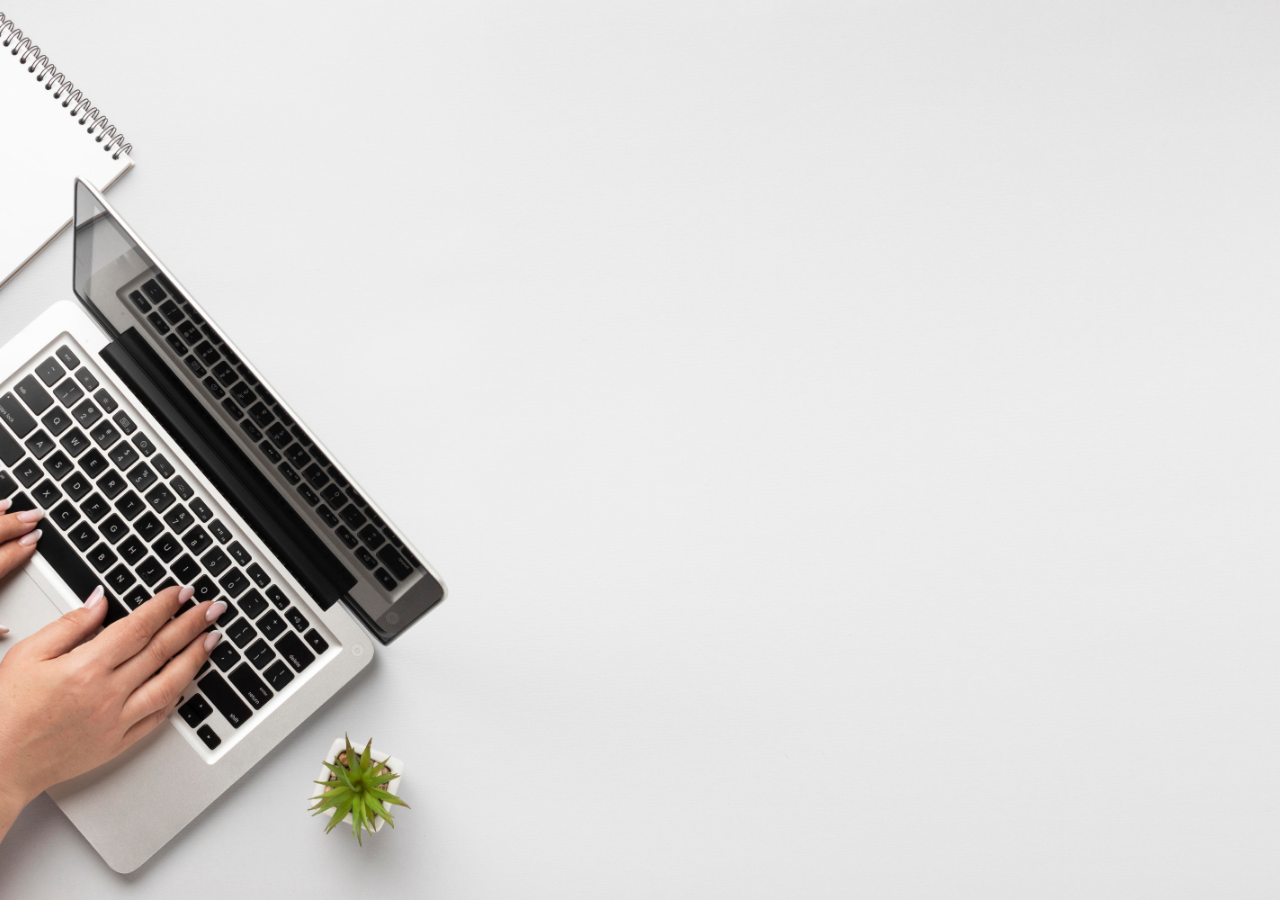
==== hhx-homescreen.html @ c80feb3f "Add files via upload" ====
<!DOCTYPE html>
<html lang="en">
<head>
    <meta charset="UTF-8">
    <meta http-equiv="X-UA-Compatible" content="IE=edge">
    <meta name="viewport" content="width=device-width, initial-scale=1.0">
    <link rel="stylesheet" type="text/css" href="css/hhx.css">
    <title>Kripple: HHX</title>
</head>
<body>
    
</body>
</html>
---- css/hhx.css ----
* {
    margin: 0px;
    padding: 0px;
}

html {
    background: url("../images/hhx-background.jpg");
    background-size: cover;
    background-repeat: no-repeat;
    background-position: center center;
    background-attachment: fixed;
}
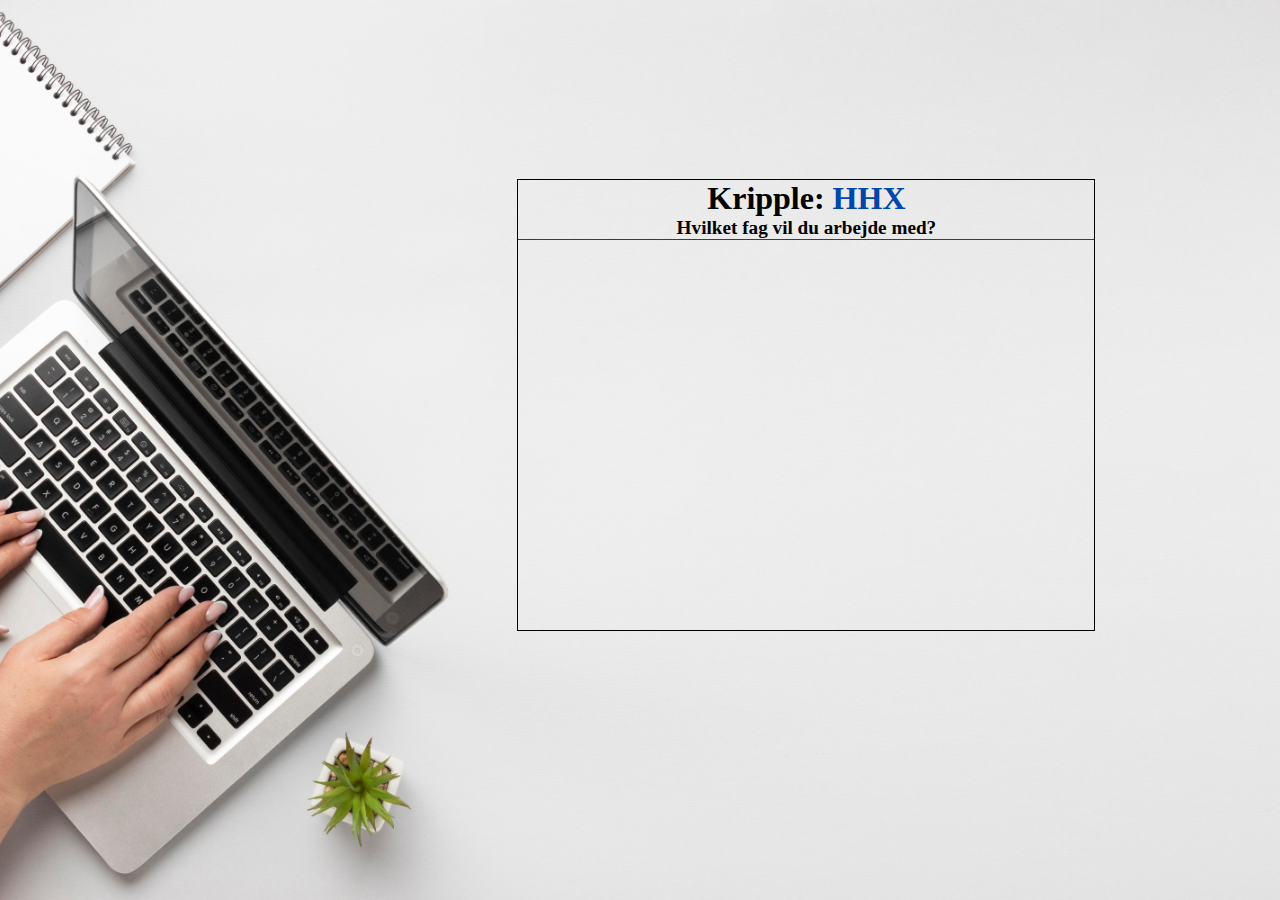
==== commit 1eab7a57: "Add files via upload" ====
--- a/hhx-homescreen.html
+++ b/hhx-homescreen.html
@@ -5,9 +5,20 @@
     <meta http-equiv="X-UA-Compatible" content="IE=edge">
     <meta name="viewport" content="width=device-width, initial-scale=1.0">
     <link rel="stylesheet" type="text/css" href="css/hhx.css">
+    <link rel="icon" alt="graph" href="icons/hhx-icon-64px.png">
     <title>Kripple: HHX</title>
 </head>
 <body>
-    
+    <div class="box">
+        <div id="header">
+            <h1>Kripple: <span>HHX</span></h1>
+            <p id="manchet">Hvilket fag vil du arbejde med?</p>
+            <hr>
+            <div class="container" class="loading-transition">
+                
+            </div>
+        </div>
+
+    </div>
 </body>
 </html>--- a/css/hhx.css
+++ b/css/hhx.css
@@ -9,4 +9,107 @@
     background-repeat: no-repeat;
     background-position: center center;
     background-attachment: fixed;
-}+}
+
+body {
+    font-family: Georgia, serif;
+    width: inherit;
+}
+
+.box {
+    position: absolute;
+    width: 45%;
+    height: 50%;
+    top: 45%;
+    left: 63%;
+
+    -webkit-transform: translate(-50%, -50%);
+    -moz-transform: translate(-50%, -50%);
+   -o-transform: translate(-50%, -50%);
+    -ms-transform: translate(-50%, -50%);
+    transform: translate(-50%, -50%);
+    
+    border: 1px solid black;
+}
+
+@media screen and (max-width: 1000px) {
+    html {
+        background: url("../images/hhxMobile-background.jpg");
+    }
+
+    .box {
+        width: 85%;
+        height: 85%;
+        top: 50%;
+        left: 50%;
+
+        -webkit-transform: translate(-50%, -50%);
+        -moz-transform: translate(-50%, -50%);
+       -o-transform: translate(-50%, -50%);
+        -ms-transform: translate(-50%, -50%);
+        transform: translate(-50%, -50%);
+    }
+}
+
+span {
+    color: #0047AB;
+}
+
+#header {
+    text-align: center;
+    font-weight: 900;
+}
+
+#manchet {
+    font-size: 120%;
+}
+
+hr {
+    border: none;
+    height: 1px;
+    color: #0047AB; /* old IE */
+    background-color: #0047AB; /* Modern Browsers */
+}
+
+.btn {
+    border: 1px solid #0047AB;
+    background: none;
+    padding: 15px 32px;
+    cursor: pointer;
+    margin: 1px;
+    width: 110px;
+    transition: 0.35s;
+    position: relative;
+    overflow: hidden;
+    font-size: 16px;
+  }
+  
+  .btn1 {
+    color: #ededed;
+  }
+  
+  .btn1:hover {
+    color: #000000;
+    font-weight: 900;
+  }
+  
+  .btn:before {
+    content: "";
+    position: absolute;
+    left: 0%;
+    height: 0%;
+    width: 110px;
+    background: #0047AB;
+    z-index: -1;
+    transition: 0.35s;
+  }
+  
+  .btn1:before {
+    top: 0;
+    border-radius: 0 0 50% 50%;
+    height: 180%;
+  }
+  
+  .btn:hover::before {
+    height: 0%;
+  }
